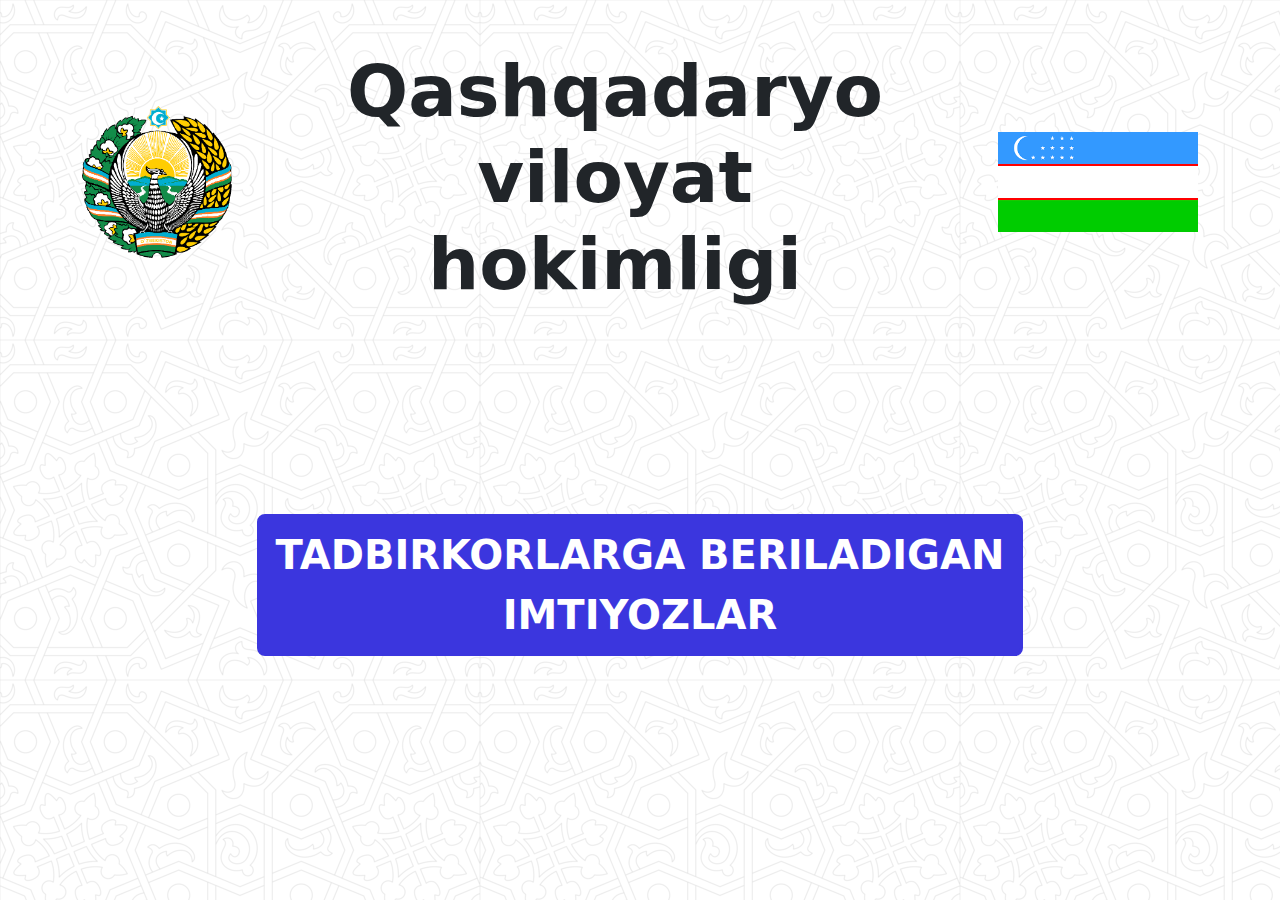
==== index.html @ 145c2201 "add project" ====
<!DOCTYPE html>
<html lang="en">
   <head>
      <meta charset="UTF-8" />
      <meta http-equiv="X-UA-Compatible" content="IE=edge" />
      <meta name="viewport" content="width=device-width, initial-scale=1.0" />
      <title>Hokimiyat</title>
      <link
         href="https://cdn.jsdelivr.net/npm/bootstrap@5.3.0-alpha1/dist/css/bootstrap.min.css"
         rel="stylesheet"
      />
      <link rel="stylesheet" href="./css/style.css" />
   </head>
   <body class="bg">
      <div
         class="mt-5 container d-flex justify-content-between align-items-center"
      >
         <img src="./images/gerb.png" alt="gerb" style="width: 150px" />
         <h1 class="display-2 text-center fw-bold">
            Qashqadaryo viloyat <br />
            hokimligi
         </h1>
         <img src="./images/flag.png" alt="flag" style="width: 200px" />
      </div>

      <div
         style="height: 60vh"
         class="d-flex align-items-center justify-content-center"
      >
         <div class="container text-center">
            <a
               style="font-size: 40px"
               href="./pages/index.html"
               id="btn-hover"
               class="btn-hover btn btn-lg text-uppercase fw-bold"
            >
               <span>Tadbirkorlarga beriladigan <br />imtiyozlar</span>
            </a>
         </div>
      </div>

      <script src="./js/index.js"></script>
      <script src="https://cdn.jsdelivr.net/npm/bootstrap@5.3.0-alpha1/dist/js/bootstrap.bundle.min.js"></script>
   </body>
</html>
---- css/style.css ----
/* .btn-lg {
   padding: 10px 30px !important;
   
   opacity: 1 !important;
} */

html {
   box-sizing: border-box;
 }
 *,
 *:before,
 *:after {
   box-sizing: inherit;
   padding: 0;
 }
 body {
   height: 100%;
   overflow: hidden;
 }

.bg {
   background: linear-gradient(
         rgba(255, 255, 255, 0.9),
         rgba(255, 255, 255, 0.9)
      ),
      url("../images/uzbek-patter.png");
}

.btn-hover {
   color: #fff !important;
   border: 3px solid #3b36de;
   background-image: -webkit-linear-gradient(
      30deg,
      #3b36de 50%,
      transparent 50%
   );
   background-image: linear-gradient(30deg, #3b36de 50%, transparent 50%);
   background-size: 2700px;
   background-repeat: no-repeat;
   background-position: 0%;
   -webkit-transition: background 300ms ease-in-out;
   transition: background 500ms ease-in-out;
}

.btn-font {
   font-size: 30px;
   min-width: 350px !important;
}

.btn-hover:hover {
   border: 3px solid #3b36de !important;
   background-position: 100%;
   color: #3b36de !important;
}

.dropdown-menu {
   width: 70%;
   border: none !important;
   transition: all .5s;
}

.dropdown-menu li {
   padding: 10px 0;
   margin-bottom: 20px;
   border-radius: 5px !important;
   cursor: pointer;
}

.dropdown-menu li:hover {
   background: none !important;
}

.dropdown-item {
   color: #fff !important;
   font-weight: bold;
}

.dropdown-item:hover {
   background-color: #fff !important;
}

.dropdown-menu li:hover .dropdown-item {
   color: #3b36de !important;
}

.main-btn {
   position: absolute;
   bottom: 20px;
   left: 100px;
   padding: 0 30px;
   font-size: 30px;
}
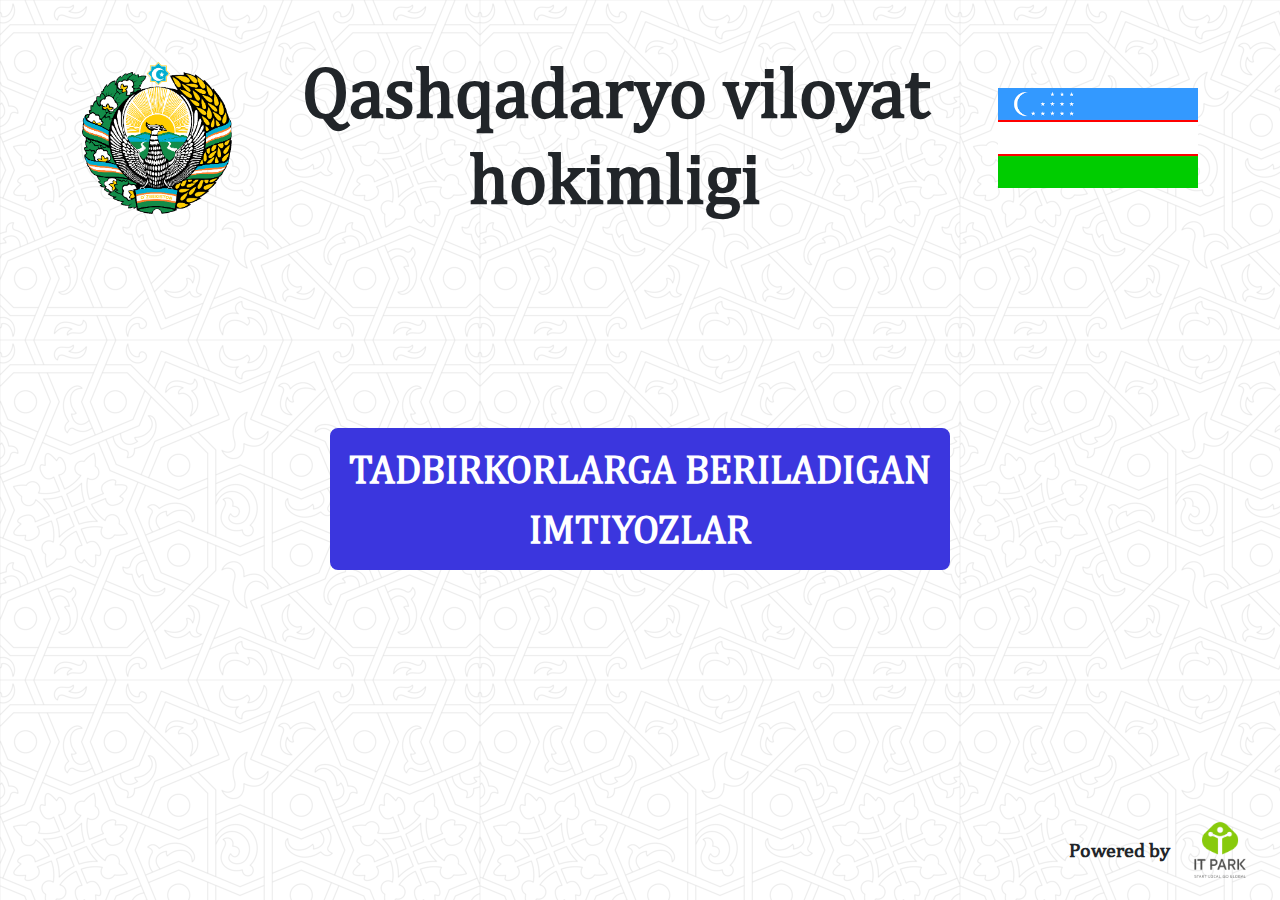
==== commit 1347a627: "add project" ====
--- a/index.html
+++ b/index.html
@@ -39,6 +39,11 @@
          </div>
       </div>
 
+      <div class="position-absolute d-flex align-items-center" style="bottom: 0; right: 10px;">
+         <h5 class="mb-0 fw-bold">Powered by</h5>
+         <img class="img-fluid" src="./images/it-park.png" alt="it-park" width="100px">
+      </div>
+
       <script src="./js/index.js"></script>
       <script src="https://cdn.jsdelivr.net/npm/bootstrap@5.3.0-alpha1/dist/js/bootstrap.bundle.min.js"></script>
    </body>
--- a/css/style.css
+++ b/css/style.css
@@ -1,8 +1,12 @@
-/* .btn-lg {
-   padding: 10px 30px !important;
-   
-   opacity: 1 !important;
-} */
+@font-face {
+   font-family: 'Cambria';
+   src: url('../fonts/Cambria.ttf');
+}
+
+* {
+   font-family: 'Cambria', sans-serif !important;
+}
+
 
 html {
    box-sizing: border-box;
